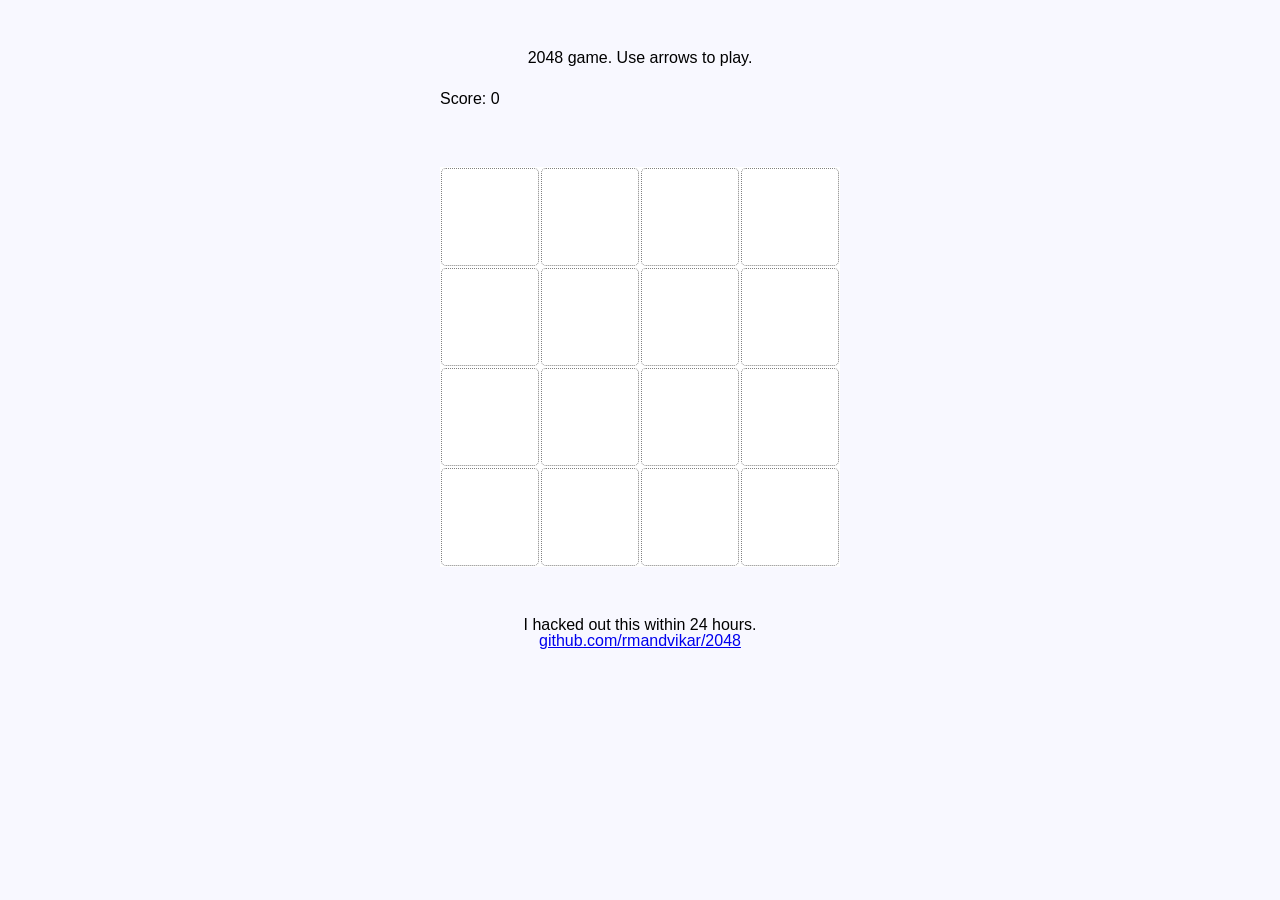
==== web/2048.html @ cf565636 "Adding web version." ====
<!doctype html>
<html lang="en">
<head>
    <title>2048 game - by rmandvikar</title>
    <meta charset="utf-8">
    <link rel="stylesheet" href="css/reset200802.css">
    <link rel="stylesheet" href="css/2048.css">
    <script src="js/jquery-2.1.1.js"></script>
    <script src="js/2048.js"></script>
</head>
<body>
    <div id="instructions" class="center">2048 game. Use arrows to play.</div>
    <div id="score">Score: <span>0</span><span></span></div>
    <div id="feedback" class="center"></div>
    <div id="grid">
        <span class="rounded"><span class="row0 col0 rounded"></span></span>
        <span class="rounded"><span class="row0 col1 rounded"></span></span>
        <span class="rounded"><span class="row0 col2 rounded"></span></span>
        <span class="rounded"><span class="row0 col3 rounded"></span></span>
        <span class="rounded"><span class="row1 col0 rounded"></span></span>
        <span class="rounded"><span class="row1 col1 rounded"></span></span>
        <span class="rounded"><span class="row1 col2 rounded"></span></span>
        <span class="rounded"><span class="row1 col3 rounded"></span></span>
        <span class="rounded"><span class="row2 col0 rounded"></span></span>
        <span class="rounded"><span class="row2 col1 rounded"></span></span>
        <span class="rounded"><span class="row2 col2 rounded"></span></span>
        <span class="rounded"><span class="row2 col3 rounded"></span></span>
        <span class="rounded"><span class="row3 col0 rounded"></span></span>
        <span class="rounded"><span class="row3 col1 rounded"></span></span>
        <span class="rounded"><span class="row3 col2 rounded"></span></span>
        <span class="rounded"><span class="row3 col3 rounded"></span></span>
    </div>
    <div id="footer" class="center">I hacked out this within 24 hours. <a href="https://github.com/rmandvikar/2048/">github.com/rmandvikar/2048</a></div>
</body>
</html>
---- web/css/reset200802.css ----
/* http://meyerweb.com/eric/tools/css/reset/ */
/* v1.0 | 20080212 */

html, body, div, span, applet, object, iframe,
h1, h2, h3, h4, h5, h6, p, blockquote, pre,
a, abbr, acronym, address, big, cite, code,
del, dfn, em, font, img, ins, kbd, q, s, samp,
small, strike, strong, sub, sup, tt, var,
b, u, i, center,
dl, dt, dd, ol, ul, li,
fieldset, form, label, legend,
table, caption, tbody, tfoot, thead, tr, th, td {
	margin: 0;
	padding: 0;
	border: 0;
	outline: 0;
	font-size: 100%;
	vertical-align: baseline;
	background: transparent;
}
body {
	line-height: 1;
}
ol, ul {
	list-style: none;
}
blockquote, q {
	quotes: none;
}
blockquote:before, blockquote:after,
q:before, q:after {
	content: '';
	content: none;
}

/* remember to define focus styles! */
:focus {
	outline: 0;
}

/* remember to highlight inserts somehow! */
ins {
	text-decoration: none;
}
del {
	text-decoration: line-through;
}

/* tables still need 'cellspacing="0"' in the markup */
table {
	border-collapse: collapse;
	border-spacing: 0;
}
---- web/css/2048.css ----
#grid > span {
    height: 24%;
    width: 24%;
    float: left;
    border: gray dotted 1px;
    margin: 1px;
}

#grid span span {
    height: 100%;
    width: 100%;
    line-height: 300%;
    display: block;
    text-align: center;
    font-family: "Courier New";
    font-weight: bolder;
    font-size: 200%;
}

#grid {
    height: 400px;
    width: 400px;
    /* margin-left: 8px; */
    background: white;
}

#feedback {
    margin: 10px 0px 25px 0px;
    /* line-height: 35px; */
    height: 25px;
}

#instructions {
    margin: 50px 0px 0px 0px;
}

#score {
    /* text-align: right; */
    margin: 25px 0 0 0;
}

#footer {
    margin-top: 50px;
}

body {
    /* height: 400px; */
    width: 400px;
    margin: 0 auto;
    font-family: "Helvetica";
    background: ghostwhite;
}

/* http://gabrielecirulli.github.io/2048/style/main.css */
.tilecolor2 {
    color: #776e65;
    background: #eee4da;
    box-shadow: 0 0 30px 10px rgba(243, 215, 116, 0), inset 0 0 0 1px rgba(255, 255, 255, 0);
}

.tilecolor4 {
    color: #776e65;
    background: #ede0c8;
    box-shadow: 0 0 30px 10px rgba(243, 215, 116, 0), inset 0 0 0 1px rgba(255, 255, 255, 0);
}

.tilecolor8 {
    color: #f9f6f2;
    background: #f2b179;
}

.tilecolor16 {
    color: #f9f6f2;
    background: #f59563;
}

.tilecolor32 {
    color: #f9f6f2;
    background: #f67c5f;
}

.tilecolor64 {
    color: #f9f6f2;
    background: #f65e3b;
}

.tilecolor128 {
    color: #f9f6f2;
    background: #edcf72;
    box-shadow: 0 0 30px 10px rgba(243, 215, 116, 0.2381), inset 0 0 0 1px rgba(255, 255, 255, 0.14286);
}

.tilecolor256 {
    color: #f9f6f2;
    background: #edcc61;
    box-shadow: 0 0 30px 10px rgba(243, 215, 116, 0.31746), inset 0 0 0 1px rgba(255, 255, 255, 0.19048);
}

.tilecolor512 {
    color: #f9f6f2;
    background: #edc850;
    box-shadow: 0 0 30px 10px rgba(243, 215, 116, 0.39683), inset 0 0 0 1px rgba(255, 255, 255, 0.2381);
}

.tilecolor1024 {
    color: #f9f6f2;
    background: #edc53f;
    box-shadow: 0 0 30px 10px rgba(243, 215, 116, 0.47619), inset 0 0 0 1px rgba(255, 255, 255, 0.28571);
}

.tilecolor2048 {
    color: #f9f6f2;
    background: #edc22e;
    box-shadow: 0 0 30px 10px rgba(243, 215, 116, 0.55556), inset 0 0 0 1px rgba(255, 255, 255, 0.33333);
}

.rounded {
    -moz-border-radius: 5px 5px 5px 5px; /* rounds corners for firefox */
    border-radius: 5px 5px 5px 5px; /* rounds corners for other browsers */
}

.center {
    text-align: center;
}
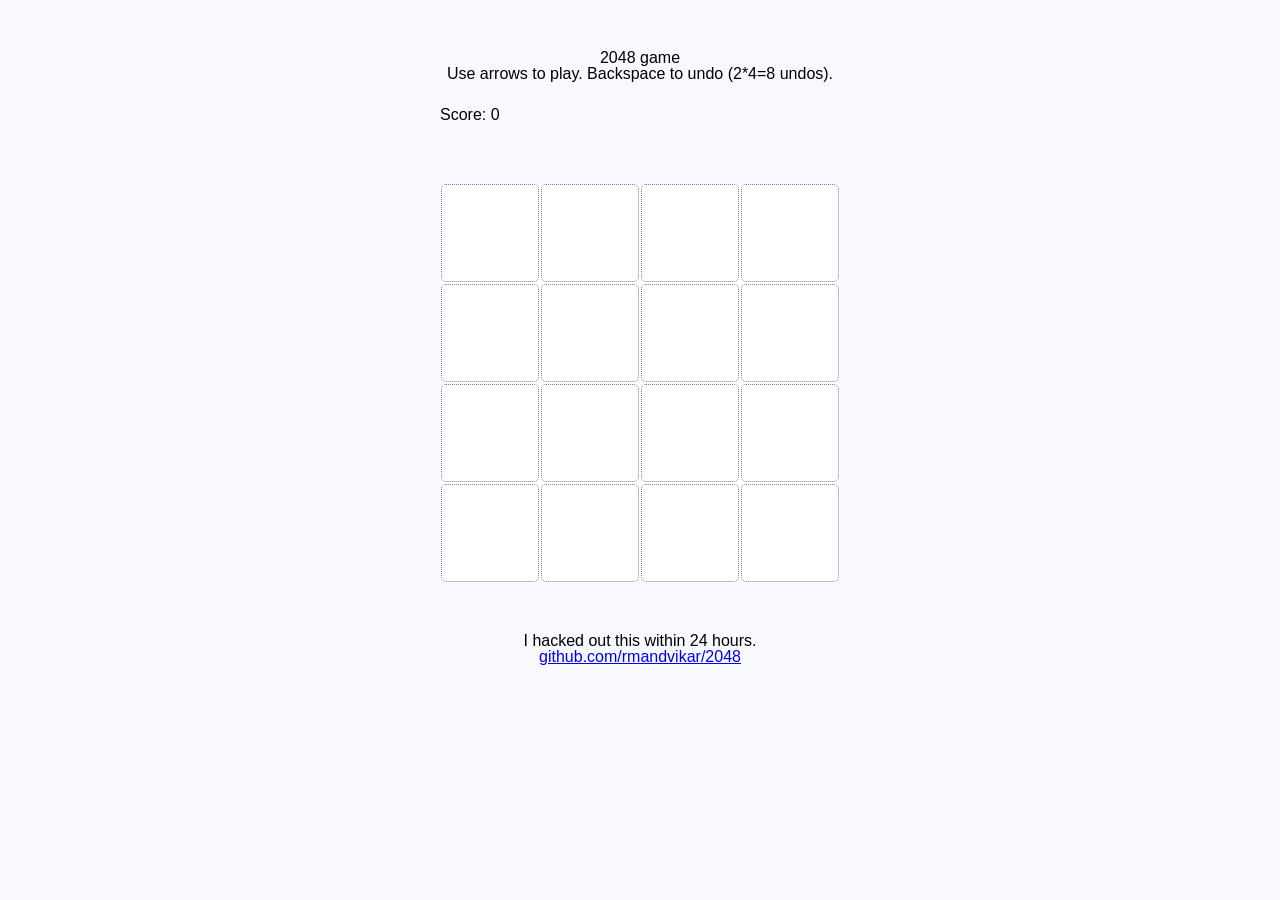
==== commit 0a12cc75: "Adding undo functionality." ====
--- a/web/2048.html
+++ b/web/2048.html
@@ -9,7 +9,11 @@
     <script src="js/2048.js"></script>
 </head>
 <body>
-    <div id="instructions" class="center">2048 game. Use arrows to play.</div>
+    <div id="instructions" class="center">
+        2048 game
+        <br />
+        Use arrows to play. Backspace to undo (2*4=8 undos).
+    </div>
     <div id="score">Score: <span>0</span><span></span></div>
     <div id="feedback" class="center"></div>
     <div id="grid">
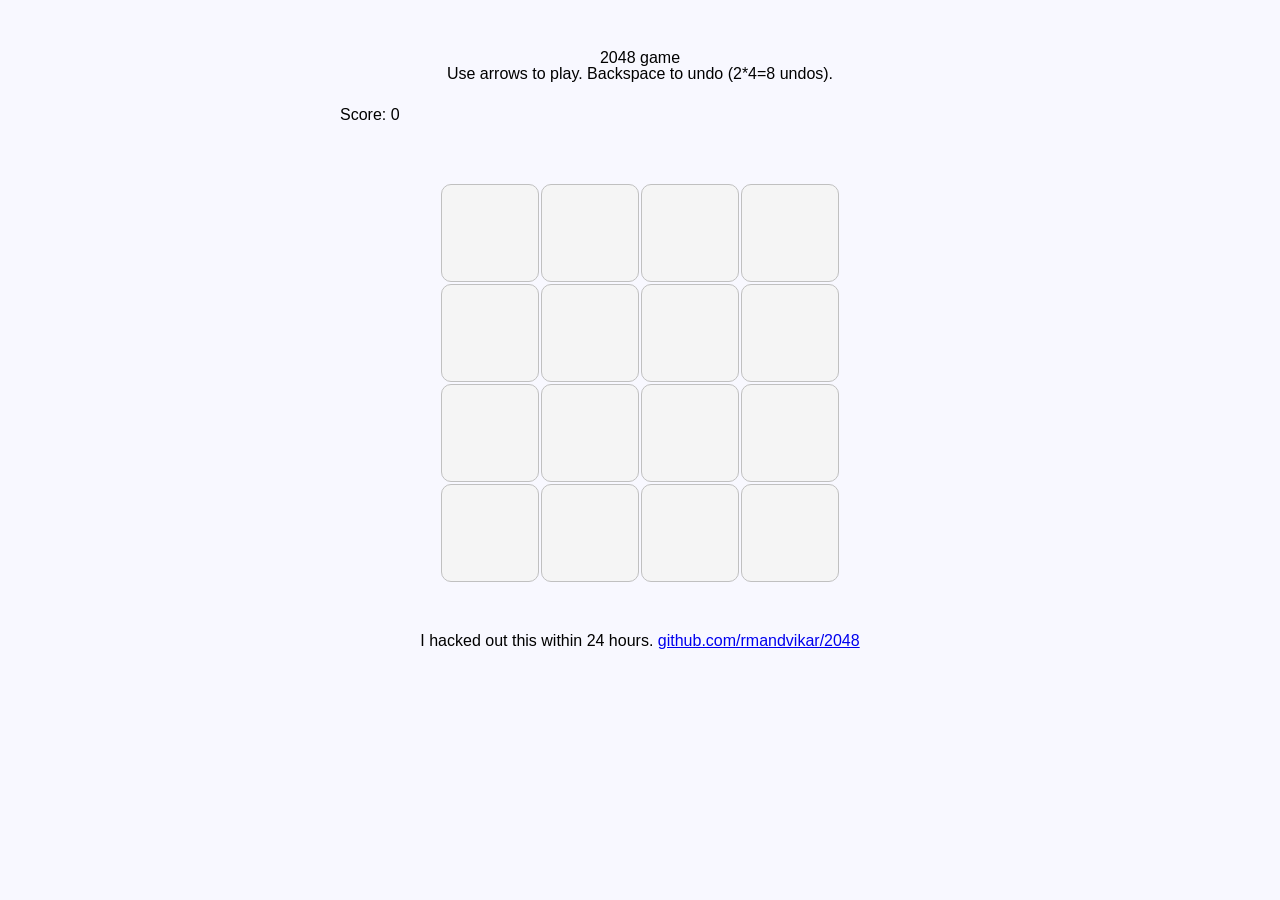
==== commit 0deab7b8: "Changing css." ====
--- a/web/2048.html
+++ b/web/2048.html
@@ -3,6 +3,7 @@
 <head>
     <title>2048 game - by rmandvikar</title>
     <meta charset="utf-8">
+    <link rel="stylesheet" type="text/css" href="http://fonts.googleapis.com/css?family=Roboto+Condensed">
     <link rel="stylesheet" href="css/reset200802.css">
     <link rel="stylesheet" href="css/2048.css">
     <script src="js/jquery-2.1.1.js"></script>
--- a/web/css/2048.css
+++ b/web/css/2048.css
@@ -2,8 +2,9 @@
     height: 24%;
     width: 24%;
     float: left;
-    border: gray dotted 1px;
+    border: #C0C0C0 solid 1px;
     margin: 1px;
+    background: whitesmoke;
 }
 
 #grid span span {
@@ -12,7 +13,7 @@
     line-height: 300%;
     display: block;
     text-align: center;
-    font-family: "Courier New";
+    font-family: "Roboto Condensed", "Courier New";
     font-weight: bolder;
     font-size: 200%;
 }
@@ -20,8 +21,9 @@
 #grid {
     height: 400px;
     width: 400px;
+    margin: 0 auto;
     /* margin-left: 8px; */
-    background: white;
+    background: ghostwhite;
 }
 
 #feedback {
@@ -45,7 +47,7 @@
 
 body {
     /* height: 400px; */
-    width: 400px;
+    width: 600px;
     margin: 0 auto;
     font-family: "Helvetica";
     background: ghostwhite;
@@ -115,8 +117,8 @@
 }
 
 .rounded {
-    -moz-border-radius: 5px 5px 5px 5px; /* rounds corners for firefox */
-    border-radius: 5px 5px 5px 5px; /* rounds corners for other browsers */
+    -moz-border-radius: 10px 10px 10px 10px; /* rounds corners for firefox */
+    border-radius: 10px 10px 10px 10px; /* rounds corners for other browsers */
 }
 
 .center {
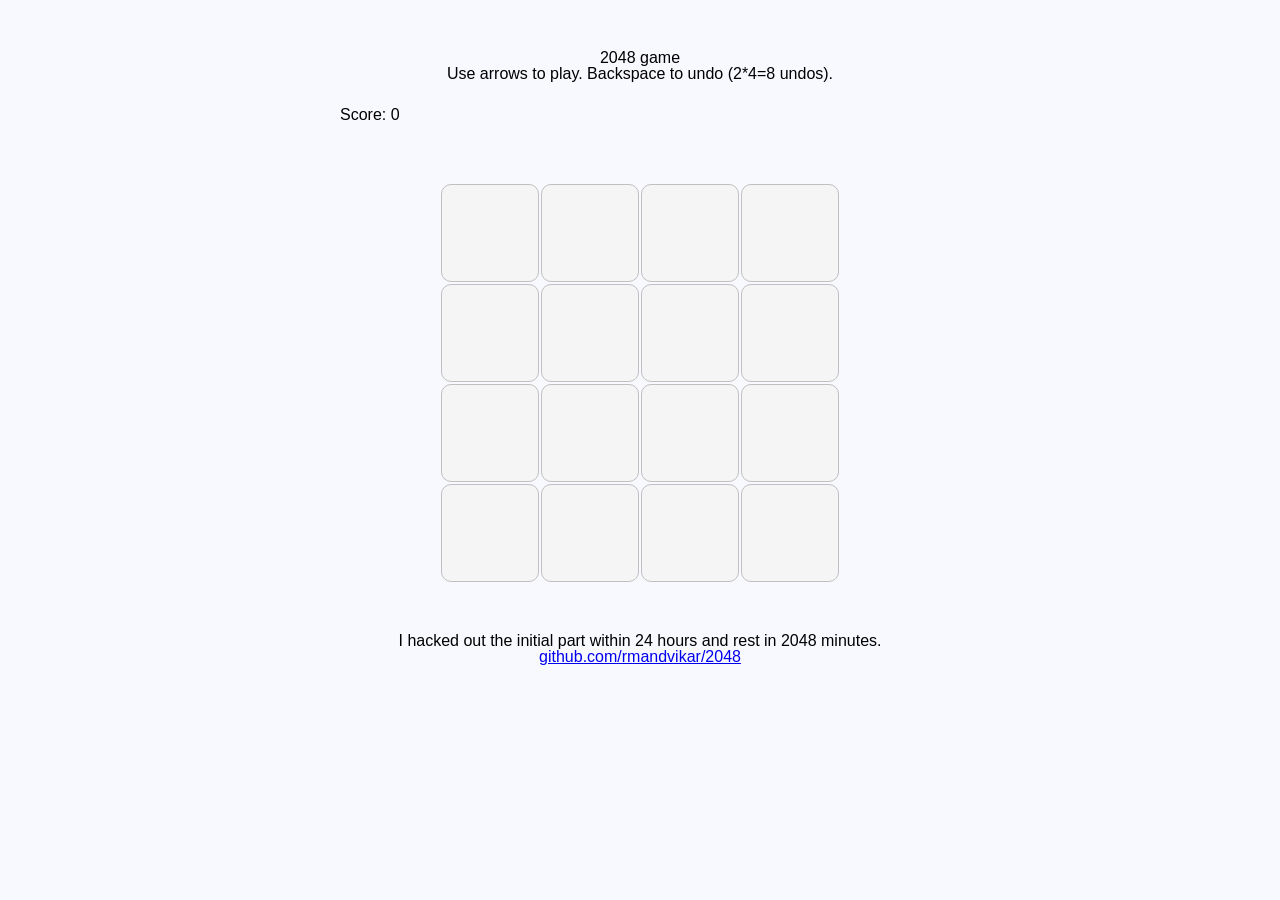
==== commit 79a9ffa4: "Changing shameless-plug text in footer, readme." ====
--- a/web/2048.html
+++ b/web/2048.html
@@ -35,6 +35,10 @@
         <span class="rounded"><span class="row3 col2 rounded"></span></span>
         <span class="rounded"><span class="row3 col3 rounded"></span></span>
     </div>
-    <div id="footer" class="center">I hacked out this within 24 hours. <a href="https://github.com/rmandvikar/2048/">github.com/rmandvikar/2048</a></div>
+    <div id="footer" class="center">
+        I hacked out the initial part within 24 hours and rest in 2048 minutes.
+        <br />
+        <a href="https://github.com/rmandvikar/2048/">github.com/rmandvikar/2048</a>
+    </div>
 </body>
 </html>
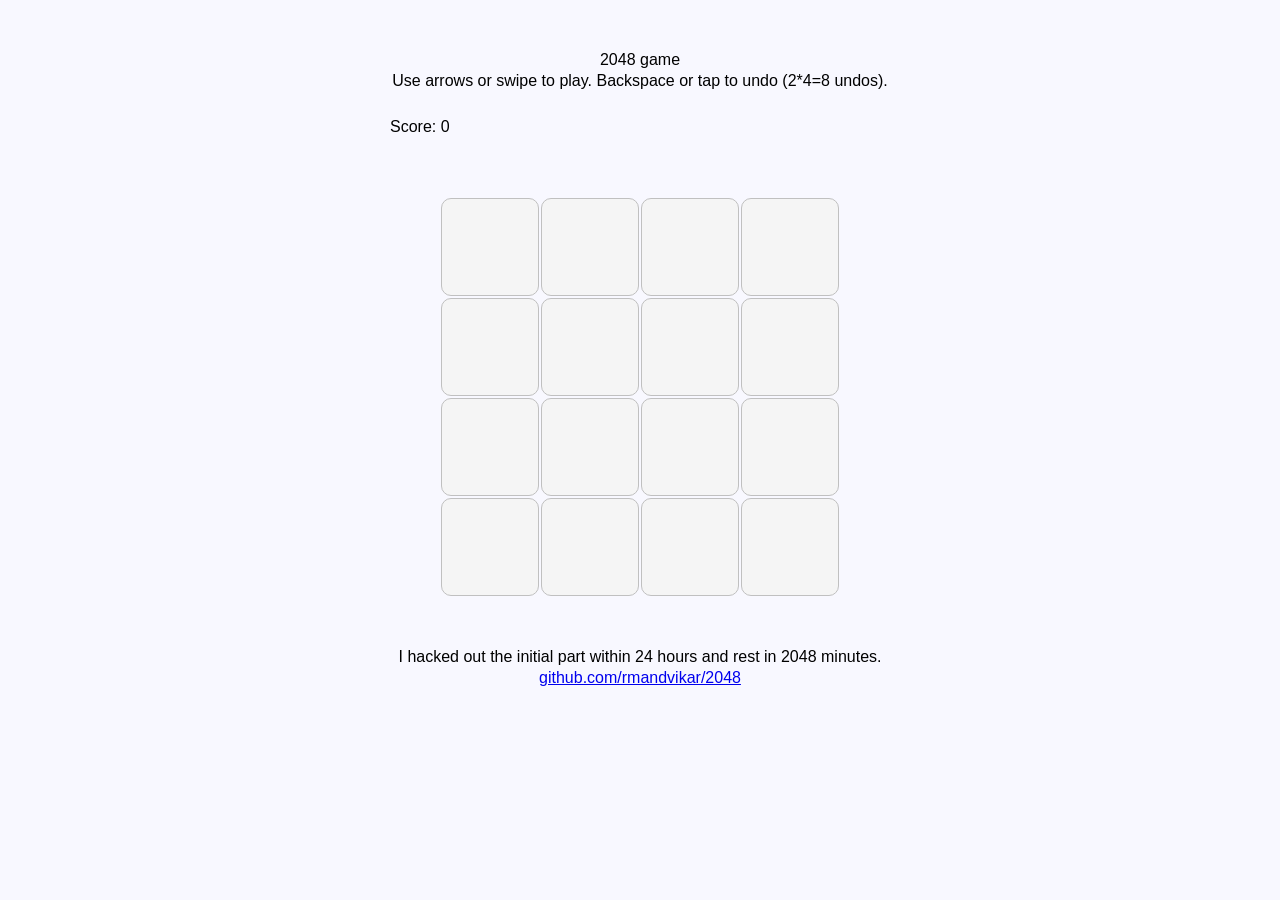
==== commit 531abb85: "Adding swipe functionality." ====
--- a/web/2048.html
+++ b/web/2048.html
@@ -3,42 +3,52 @@
 <head>
     <title>2048 game - by rmandvikar</title>
     <meta charset="utf-8">
+    <meta name="viewport" content="width=500, user-scalable=no">
     <link rel="stylesheet" type="text/css" href="http://fonts.googleapis.com/css?family=Roboto+Condensed">
     <link rel="stylesheet" href="css/reset200802.css">
+    <link rel="stylesheet" href="css/jquery.mobile-1.4.3.css">
     <link rel="stylesheet" href="css/2048.css">
     <script src="js/jquery-2.1.1.js"></script>
+    <script type="text/javascript">
+        $(document).bind('mobileinit', function () {
+            $.mobile.loadingMessage = false;
+        })
+    </script>
+    <script src="js/jquery.mobile-1.4.3.js"></script>
     <script src="js/2048.js"></script>
 </head>
 <body>
-    <div id="instructions" class="center">
-        2048 game
+    <div id="wrapper">
+        <div id="instructions" class="center">
+            2048 game
         <br />
-        Use arrows to play. Backspace to undo (2*4=8 undos).
-    </div>
-    <div id="score">Score: <span>0</span><span></span></div>
-    <div id="feedback" class="center"></div>
-    <div id="grid">
-        <span class="rounded"><span class="row0 col0 rounded"></span></span>
-        <span class="rounded"><span class="row0 col1 rounded"></span></span>
-        <span class="rounded"><span class="row0 col2 rounded"></span></span>
-        <span class="rounded"><span class="row0 col3 rounded"></span></span>
-        <span class="rounded"><span class="row1 col0 rounded"></span></span>
-        <span class="rounded"><span class="row1 col1 rounded"></span></span>
-        <span class="rounded"><span class="row1 col2 rounded"></span></span>
-        <span class="rounded"><span class="row1 col3 rounded"></span></span>
-        <span class="rounded"><span class="row2 col0 rounded"></span></span>
-        <span class="rounded"><span class="row2 col1 rounded"></span></span>
-        <span class="rounded"><span class="row2 col2 rounded"></span></span>
-        <span class="rounded"><span class="row2 col3 rounded"></span></span>
-        <span class="rounded"><span class="row3 col0 rounded"></span></span>
-        <span class="rounded"><span class="row3 col1 rounded"></span></span>
-        <span class="rounded"><span class="row3 col2 rounded"></span></span>
-        <span class="rounded"><span class="row3 col3 rounded"></span></span>
-    </div>
-    <div id="footer" class="center">
-        I hacked out the initial part within 24 hours and rest in 2048 minutes.
+            Use arrows or swipe to play. Backspace or tap to undo (2*4=8 undos).
+        </div>
+        <div id="score">Score: <span>0</span><span></span></div>
+        <div id="feedback" class="center"></div>
+        <div id="grid">
+            <span class="rounded"><span class="row0 col0 rounded"></span></span>
+            <span class="rounded"><span class="row0 col1 rounded"></span></span>
+            <span class="rounded"><span class="row0 col2 rounded"></span></span>
+            <span class="rounded"><span class="row0 col3 rounded"></span></span>
+            <span class="rounded"><span class="row1 col0 rounded"></span></span>
+            <span class="rounded"><span class="row1 col1 rounded"></span></span>
+            <span class="rounded"><span class="row1 col2 rounded"></span></span>
+            <span class="rounded"><span class="row1 col3 rounded"></span></span>
+            <span class="rounded"><span class="row2 col0 rounded"></span></span>
+            <span class="rounded"><span class="row2 col1 rounded"></span></span>
+            <span class="rounded"><span class="row2 col2 rounded"></span></span>
+            <span class="rounded"><span class="row2 col3 rounded"></span></span>
+            <span class="rounded"><span class="row3 col0 rounded"></span></span>
+            <span class="rounded"><span class="row3 col1 rounded"></span></span>
+            <span class="rounded"><span class="row3 col2 rounded"></span></span>
+            <span class="rounded"><span class="row3 col3 rounded"></span></span>
+        </div>
+        <div id="footer" class="center">
+            I hacked out the initial part within 24 hours and rest in 2048 minutes.
         <br />
-        <a href="https://github.com/rmandvikar/2048/">github.com/rmandvikar/2048</a>
+            <a href="https://github.com/rmandvikar/2048/">github.com/rmandvikar/2048</a>
+        </div>
     </div>
 </body>
 </html>
--- a/web/css/2048.css
+++ b/web/css/2048.css
@@ -2,8 +2,8 @@
     height: 24%;
     width: 24%;
     float: left;
-    border: #C0C0C0 solid 1px;
-    margin: 1px;
+    border: #C0C0C0 solid 1px; /* cannot put % */
+    margin: 0.25%;
     background: whitesmoke;
 }
 
@@ -22,7 +22,6 @@
     height: 400px;
     width: 400px;
     margin: 0 auto;
-    /* margin-left: 8px; */
     background: ghostwhite;
 }
 
@@ -37,17 +36,20 @@
 }
 
 #score {
-    /* text-align: right; */
     margin: 25px 0 0 0;
 }
 
 #footer {
     margin-top: 50px;
+    clear: both;
+}
+
+#wrapper {
+    width: 500px;
+    margin: 0 auto;
 }
 
 body {
-    /* height: 400px; */
-    width: 600px;
     margin: 0 auto;
     font-family: "Helvetica";
     background: ghostwhite;
@@ -124,3 +126,19 @@
 .center {
     text-align: center;
 }
+
+.ui-icon-loading {
+    background: url(http://code.jquery.com/mobile/1.1.0-rc.1/images/ajax-loader.png);
+    background-size: 46px 46px;
+    width:46px;
+    height:46px;
+    -webkit-transform: rotate(360deg);
+    -webkit-animation-name: spin;
+    -webkit-animation-duration: 1s;
+    -webkit-animation-iteration-count: infinite;
+    -webkit-animation-timing-function: linear;
+}
+@-webkit-keyframes spin {
+    from {-webkit-transform: rotate(0deg);}
+    to {-webkit-transform: rotate(360deg);}
+}
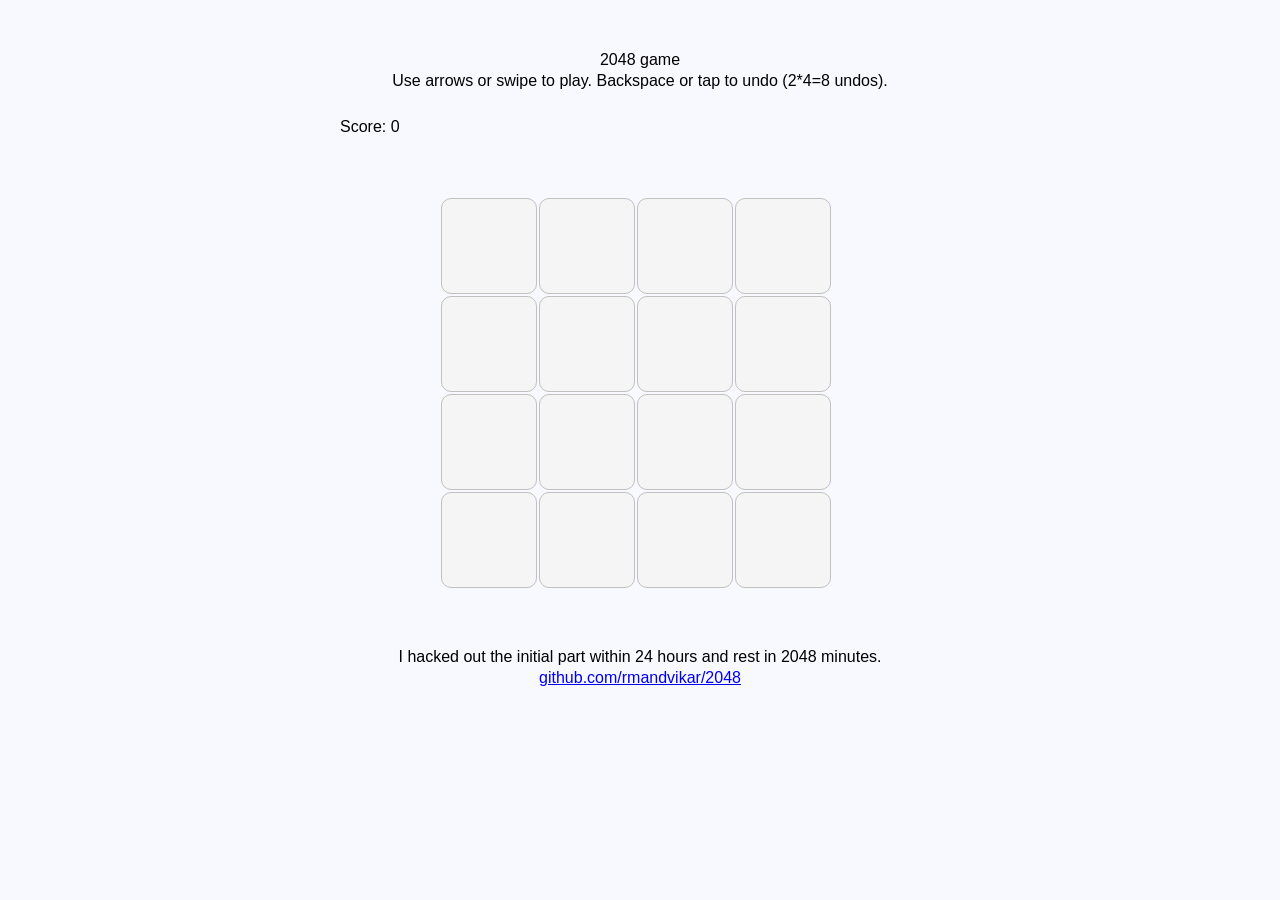
==== commit b840e1f1: "Trial: Adding mobile friendly stuff." ====
--- a/web/2048.html
+++ b/web/2048.html
@@ -3,7 +3,7 @@
 <head>
     <title>2048 game - by rmandvikar</title>
     <meta charset="utf-8">
-    <meta name="viewport" content="width=500, user-scalable=no">
+    <meta name="viewport" content="width=device-width, initial-scale=1.0">
     <link rel="stylesheet" type="text/css" href="http://fonts.googleapis.com/css?family=Roboto+Condensed">
     <link rel="stylesheet" href="css/reset200802.css">
     <link rel="stylesheet" href="css/jquery.mobile-1.4.3.css">
--- a/web/css/2048.css
+++ b/web/css/2048.css
@@ -1,6 +1,6 @@
 #grid > span {
-    height: 24%;
-    width: 24%;
+    height: 23.5%;
+    width: 23.5%;
     float: left;
     border: #C0C0C0 solid 1px; /* cannot put % */
     margin: 0.25%;
@@ -45,7 +45,7 @@
 }
 
 #wrapper {
-    width: 500px;
+    width: 600px;
     margin: 0 auto;
 }
 
@@ -141,4 +141,76 @@
 @-webkit-keyframes spin {
     from {-webkit-transform: rotate(0deg);}
     to {-webkit-transform: rotate(360deg);}
-}+}
+
+/* mobile styles */
+
+/* Smartphones (portrait and landscape) ----------- */
+@media only screen and (min-device-width : 320px) and (max-device-width : 480px) {
+    #wrapper {
+        width: 480px;
+    }
+    #grid {
+        height: 400px;
+        width: 400px;
+    }
+}
+
+/* Smartphones (landscape) ----------- */
+@media only screen and (min-width : 321px) {
+}
+
+/* Smartphones (portrait) ----------- */
+@media only screen and (max-width : 320px) {
+    #wrapper {
+        width: 320px;
+    }
+    #grid {
+        height: 300px;
+        width: 300px;
+    }
+}
+
+/* iPads (portrait and landscape) ----------- */
+@media only screen and (min-device-width : 768px) and (max-device-width : 1024px) {
+    #wrapper {
+        width: 600px;
+    }
+    #grid {
+        height: 400px;
+        width: 400px;
+    }
+}
+
+/* iPads (landscape) ----------- */
+@media only screen and (min-device-width : 768px) and (max-device-width : 1024px) and (orientation : landscape) {
+}
+
+/* iPads (portrait) ----------- */
+@media only screen and (min-device-width : 768px) and (max-device-width : 1024px) and (orientation : portrait) {
+}
+
+/* Desktops and laptops ----------- */
+@media only screen and (min-width : 1224px) {
+}
+
+/* Large screens ----------- */
+@media only screen and (min-width : 1824px) {
+}
+
+/* iPhone 4 ----------- */
+@media only screen and (-webkit-min-device-pixel-ratio : 1.5), only screen and (min-device-pixel-ratio : 1.5) {
+    html {
+        -webkit-text-size-adjust: none;
+    }
+    #wrapper {
+        width: 360px;
+    }
+    #grid {
+        height: 300px;
+        width: 300px;
+    }
+    #grid span span {
+        line-height: 225%;
+    }
+}
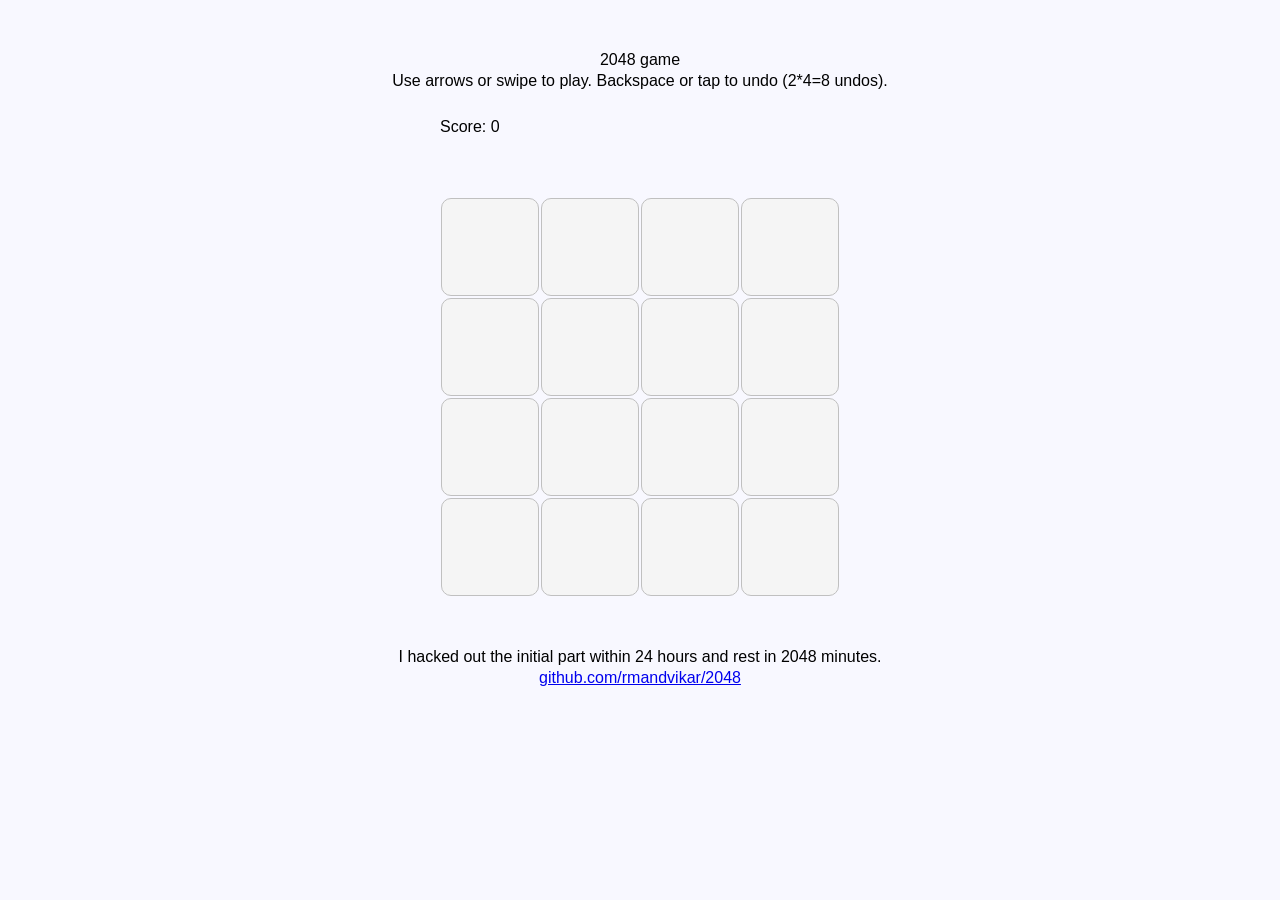
==== commit 3e5f74a5: "Adding best score functionality." ====
--- a/web/2048.html
+++ b/web/2048.html
@@ -3,7 +3,7 @@
 <head>
     <title>2048 game - by rmandvikar</title>
     <meta charset="utf-8">
-    <meta name="viewport" content="width=device-width, initial-scale=1.0">
+    <meta name="viewport" content="width=500, user-scalable=no">
     <link rel="stylesheet" type="text/css" href="http://fonts.googleapis.com/css?family=Roboto+Condensed">
     <link rel="stylesheet" href="css/reset200802.css">
     <link rel="stylesheet" href="css/jquery.mobile-1.4.3.css">
@@ -24,7 +24,10 @@
         <br />
             Use arrows or swipe to play. Backspace or tap to undo (2*4=8 undos).
         </div>
-        <div id="score">Score: <span>0</span><span></span></div>
+        <div id="scoreswrapper">
+            <div id="score">Score: <span>0</span><span></span></div>
+            <div id="best">Best: <span></span></div>
+        </div>
         <div id="feedback" class="center"></div>
         <div id="grid">
             <span class="rounded"><span class="row0 col0 rounded"></span></span>
--- a/web/css/2048.css
+++ b/web/css/2048.css
@@ -1,6 +1,6 @@
 #grid > span {
-    height: 23.5%;
-    width: 23.5%;
+    height: 24%;
+    width: 24%;
     float: left;
     border: #C0C0C0 solid 1px; /* cannot put % */
     margin: 0.25%;
@@ -26,17 +26,30 @@
 }
 
 #feedback {
-    margin: 10px 0px 25px 0px;
+    margin: 0px 0px 25px 0px;
+    padding: 10px 0px 0px 0px;
     /* line-height: 35px; */
     height: 25px;
+    clear: both;
 }
 
 #instructions {
     margin: 50px 0px 0px 0px;
 }
 
+#scoreswrapper {
+    margin: 25px 0 0 0;
+}
+
 #score {
-    margin: 25px 0 0 0;
+    float: left;
+    margin-left: 50px;
+}
+
+#best {
+    float: right;
+    margin-right: 50px;
+    display: none;
 }
 
 #footer {
@@ -45,7 +58,7 @@
 }
 
 #wrapper {
-    width: 600px;
+    width: 500px;
     margin: 0 auto;
 }
 
@@ -141,76 +154,4 @@
 @-webkit-keyframes spin {
     from {-webkit-transform: rotate(0deg);}
     to {-webkit-transform: rotate(360deg);}
-}
-
-/* mobile styles */
-
-/* Smartphones (portrait and landscape) ----------- */
-@media only screen and (min-device-width : 320px) and (max-device-width : 480px) {
-    #wrapper {
-        width: 480px;
-    }
-    #grid {
-        height: 400px;
-        width: 400px;
-    }
-}
-
-/* Smartphones (landscape) ----------- */
-@media only screen and (min-width : 321px) {
-}
-
-/* Smartphones (portrait) ----------- */
-@media only screen and (max-width : 320px) {
-    #wrapper {
-        width: 320px;
-    }
-    #grid {
-        height: 300px;
-        width: 300px;
-    }
-}
-
-/* iPads (portrait and landscape) ----------- */
-@media only screen and (min-device-width : 768px) and (max-device-width : 1024px) {
-    #wrapper {
-        width: 600px;
-    }
-    #grid {
-        height: 400px;
-        width: 400px;
-    }
-}
-
-/* iPads (landscape) ----------- */
-@media only screen and (min-device-width : 768px) and (max-device-width : 1024px) and (orientation : landscape) {
-}
-
-/* iPads (portrait) ----------- */
-@media only screen and (min-device-width : 768px) and (max-device-width : 1024px) and (orientation : portrait) {
-}
-
-/* Desktops and laptops ----------- */
-@media only screen and (min-width : 1224px) {
-}
-
-/* Large screens ----------- */
-@media only screen and (min-width : 1824px) {
-}
-
-/* iPhone 4 ----------- */
-@media only screen and (-webkit-min-device-pixel-ratio : 1.5), only screen and (min-device-pixel-ratio : 1.5) {
-    html {
-        -webkit-text-size-adjust: none;
-    }
-    #wrapper {
-        width: 360px;
-    }
-    #grid {
-        height: 300px;
-        width: 300px;
-    }
-    #grid span span {
-        line-height: 225%;
-    }
-}
+}
